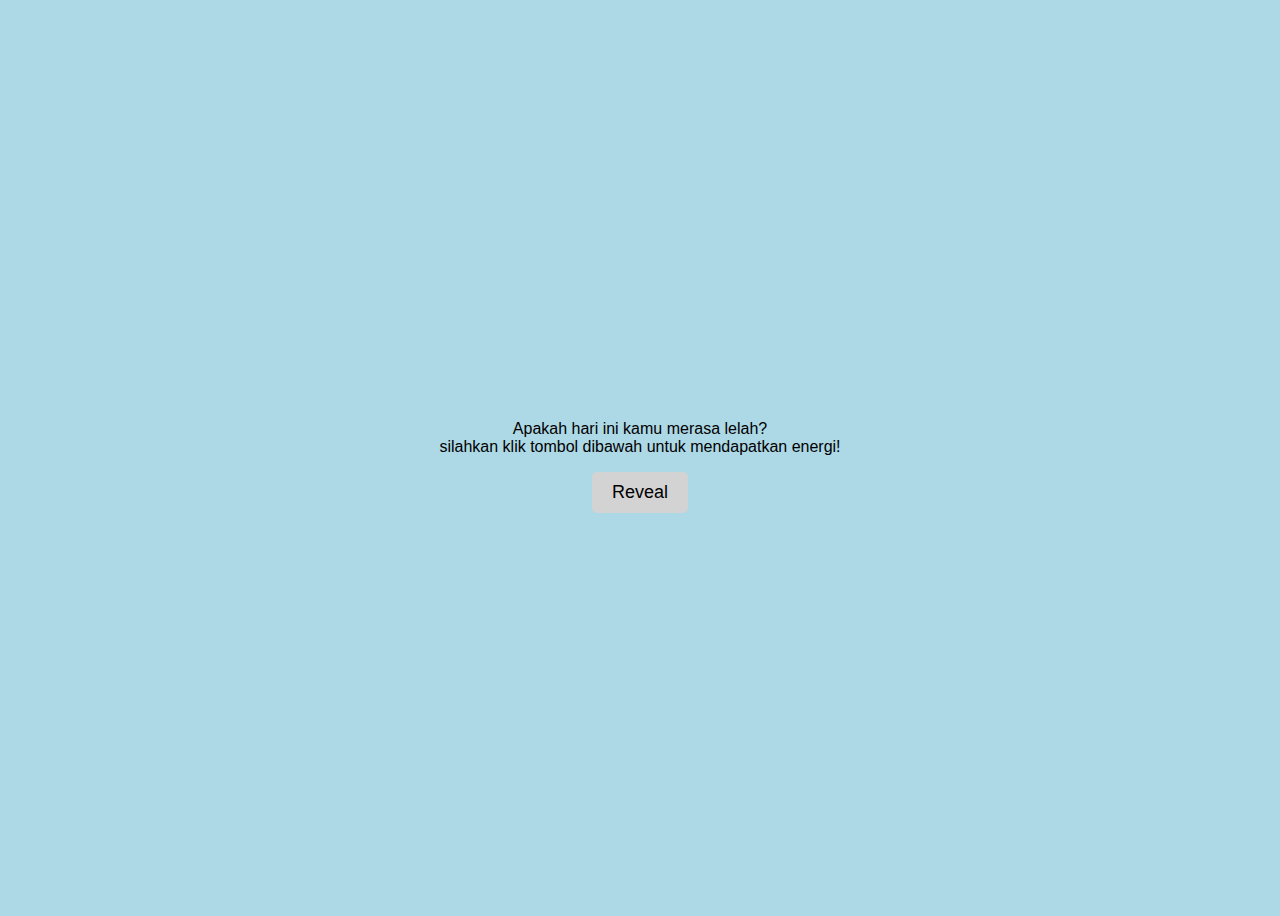
==== index.html @ 92c6347b "Update and rename indeks.html to index.html" ====
<!DOCTYPE html>
<html lang="en">

<head>
    <meta charset="UTF-8">
    <meta name="viewport" content="width=device-width, initial-scale=1.0">
    <title>Love Confession</title>
    <link rel="stylesheet" href="style.css">
    <script src="script.js" defer></script> <!-- Tautkan file JavaScript -->
</head>

<body>
    <div class="container">
        <p>Apakah hari ini kamu merasa lelah?<br> silahkan klik tombol dibawah untuk mendapatkan energi!</p>
        <button id="revealButton">Reveal</button>
        <!-- Modal -->
        <div id="myModal" class="modal hidden">
            <div class="modal-content">
                <span class="close">&times;</span>
                <img src="love-image.jpg" alt="Love Image" class="modal-image">
                <p>Author(Malvin) telah memberikan 1juta energi untuk anda<br>semoga anda memiliki hari yang menyenangkan!</p>
            </div>
        </div>
    </div>
</body>

</html>
---- style.css ----
body {
    display: flex;
    justify-content: center;
    align-items: center;
    height: 100vh;
    background: lightblue;
    font-family: Arial, sans-serif;
}

.container {
    text-align: center;
}

button {
    padding: 10px 20px;
    font-size: 18px;
    background: lightgray;
    border: none;
    border-radius: 5px;
    transition: background 0.3s;
}

button:hover {
    background: #FF5733;
}

/* Modal styles */
.modal {
    display: flex;
    justify-content: center;
    align-items: center;
    position: fixed;
    z-index: 1;
    left: 0;
    top: 0;
    width: 100%;
    height: 100%;
    overflow: auto;
    background-color: rgba(0, 0, 0, 0.4);
}

.modal-content {
    background-color: #fefefe;
    margin: 15% auto;
    padding: 20px;
    border: 1px solid #888;
    width: 80%;
    max-width: 600px;
    text-align: center;
}

.modal-image {
    width: 50%;
    height: auto;
    max-width: 500px;
}

.close {
    color: #aaa;
    float: right;
    font-size: 28px;
    font-weight: bold;
}

.close:hover,
.close:focus {
    color: black;
    text-decoration: none;
    cursor: pointer;
}

.hidden {
    display: none;
}

@keyframes fadein {
    0% { opacity: 0; }
    100% { opacity: 1; }
}
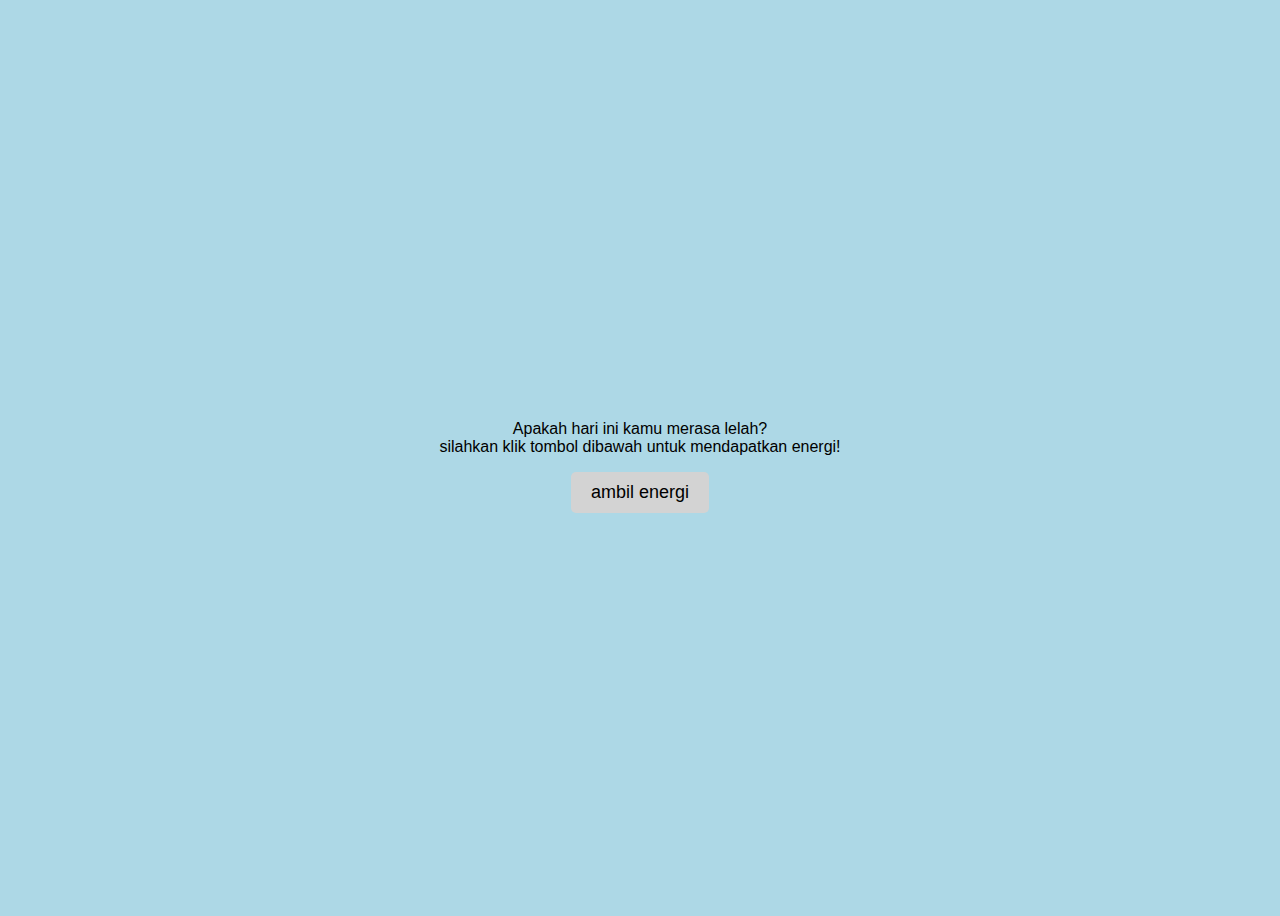
==== commit 9fc0c9f2: "Update index.html" ====
--- a/index.html
+++ b/index.html
@@ -12,7 +12,7 @@
 <body>
     <div class="container">
         <p>Apakah hari ini kamu merasa lelah?<br> silahkan klik tombol dibawah untuk mendapatkan energi!</p>
-        <button id="revealButton">Reveal</button>
+        <button id="revealButton">ambil energi</button>
         <!-- Modal -->
         <div id="myModal" class="modal hidden">
             <div class="modal-content">
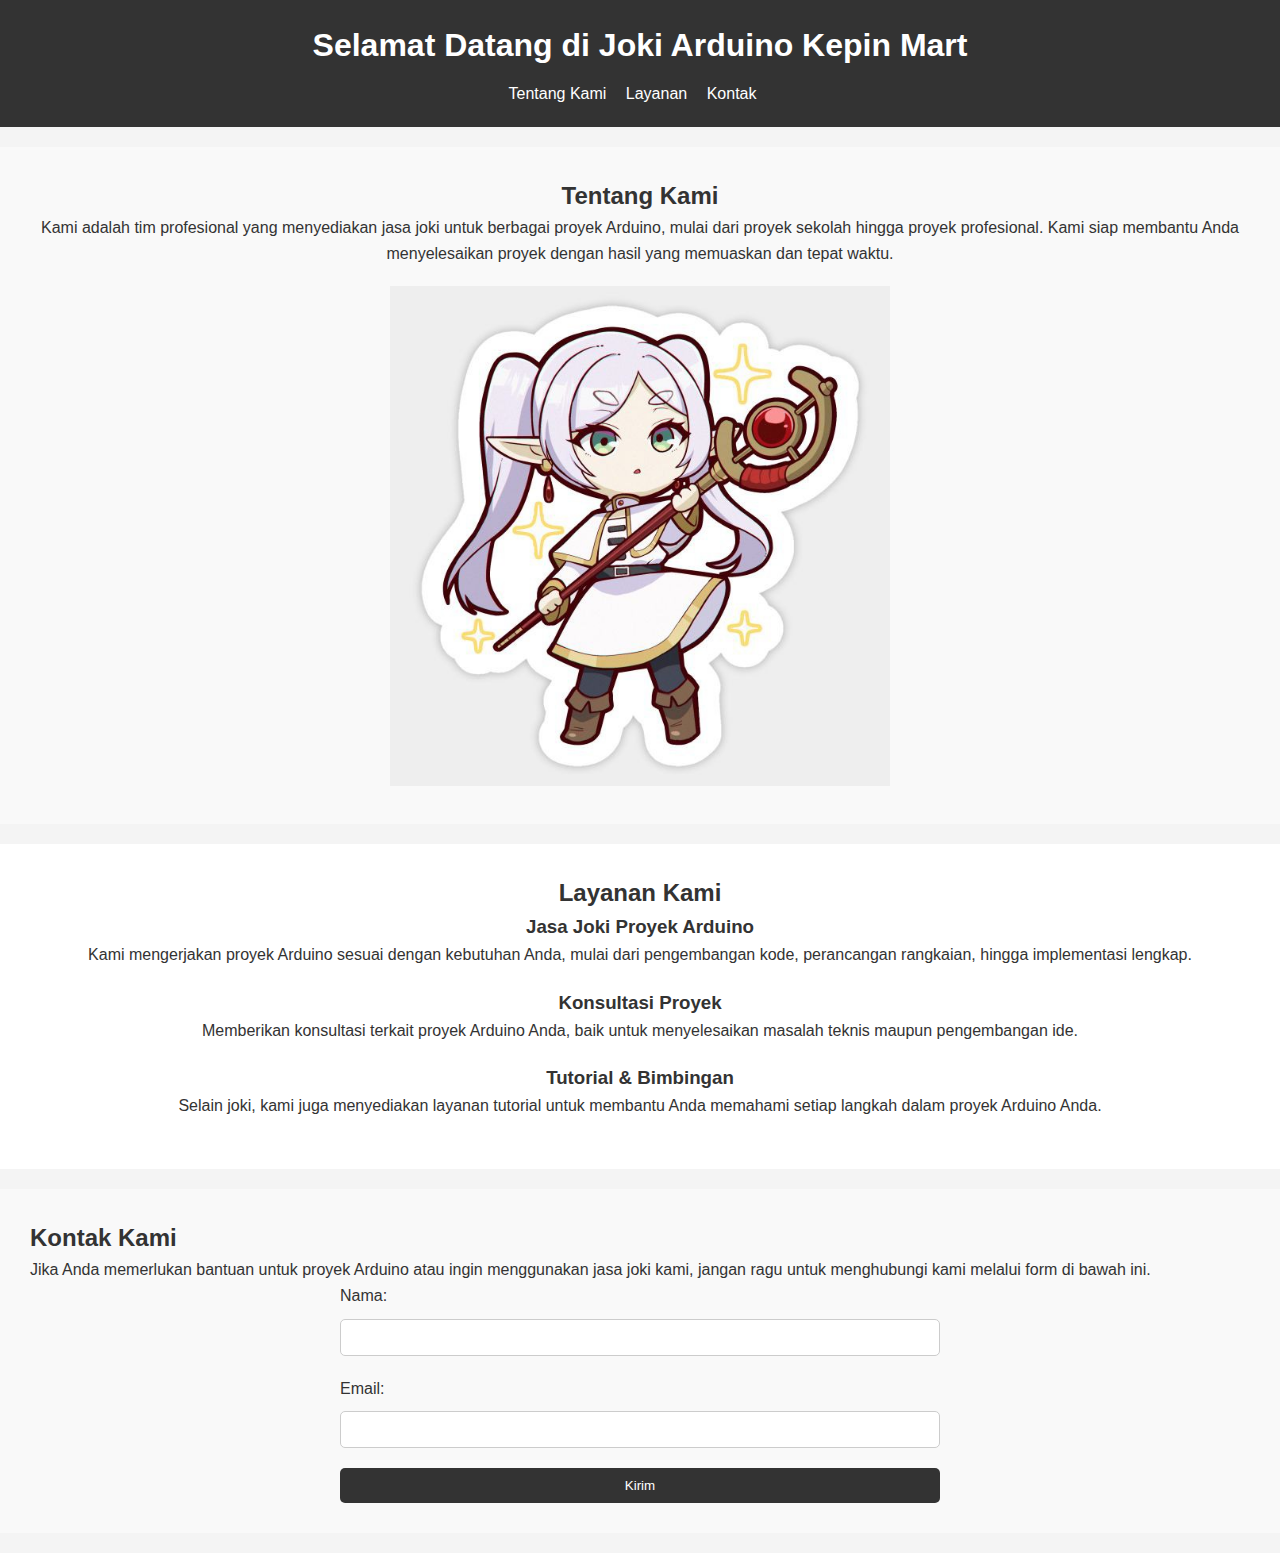
==== commit d96704ab: "Add files via upload" ====
--- a/index.html
+++ b/index.html
@@ -1,27 +1,60 @@
-<!DOCTYPE html>
-<html lang="en">
-
-<head>
-    <meta charset="UTF-8">
-    <meta name="viewport" content="width=device-width, initial-scale=1.0">
-    <title>Love Confession</title>
-    <link rel="stylesheet" href="style.css">
-    <script src="script.js" defer></script> <!-- Tautkan file JavaScript -->
-</head>
-
-<body>
-    <div class="container">
-        <p>Apakah hari ini kamu merasa lelah?<br> silahkan klik tombol dibawah untuk mendapatkan energi!</p>
-        <button id="revealButton">ambil energi</button>
-        <!-- Modal -->
-        <div id="myModal" class="modal hidden">
-            <div class="modal-content">
-                <span class="close">&times;</span>
-                <img src="love-image.jpg" alt="Love Image" class="modal-image">
-                <p>Author(Malvin) telah memberikan 1juta energi untuk anda<br>semoga anda memiliki hari yang menyenangkan!</p>
-            </div>
-        </div>
-    </div>
-</body>
-
-</html>
+<!DOCTYPE html>
+<html lang="en">
+<head>
+    <meta charset="UTF-8">
+    <meta name="viewport" content="width=device-width, initial-scale=1.0">
+    <meta http-equiv="X-UA-Compatible" content="ie=edge">
+    <title>Landing Page Jasa Joki Arduino</title>
+    <link rel="stylesheet" href="style.css">
+</head>
+<body>
+    <!-- Header Section -->
+    <header>
+        <h1>Selamat Datang di Joki Arduino Kepin Mart</h1>
+        <nav>
+            <ul>
+                <li><a href="#about">Tentang Kami</a></li>
+                <li><a href="#services">Layanan</a></li>
+                <li><a href="#contact">Kontak</a></li>
+            </ul>
+        </nav>
+    </header>
+
+    <!-- About Section -->
+    <section id="about">
+        <h2>Tentang Kami</h2>
+        <p>Kami adalah tim profesional yang menyediakan jasa joki untuk berbagai proyek Arduino, mulai dari proyek sekolah hingga proyek profesional. Kami siap membantu Anda menyelesaikan proyek dengan hasil yang memuaskan dan tepat waktu.</p>
+        <img src="about.jpg" alt="Tentang Kami" width="500" height="300">
+    </section>
+
+    <!-- Services Section -->
+    <section id="services">
+        <h2>Layanan Kami</h2>
+        <div class="service">
+            <h3>Jasa Joki Proyek Arduino</h3>
+            <p>Kami mengerjakan proyek Arduino sesuai dengan kebutuhan Anda, mulai dari pengembangan kode, perancangan rangkaian, hingga implementasi lengkap.</p>
+        </div>
+        <div class="service">
+            <h3>Konsultasi Proyek</h3>
+            <p>Memberikan konsultasi terkait proyek Arduino Anda, baik untuk menyelesaikan masalah teknis maupun pengembangan ide.</p>
+        </div>
+        <div class="service">
+            <h3>Tutorial & Bimbingan</h3>
+            <p>Selain joki, kami juga menyediakan layanan tutorial untuk membantu Anda memahami setiap langkah dalam proyek Arduino Anda.</p>
+        </div>
+    </section>
+
+    <!-- Contact Section -->
+    <section id="contact">
+        <h2>Kontak Kami</h2>
+        <p>Jika Anda memerlukan bantuan untuk proyek Arduino atau ingin menggunakan jasa joki kami, jangan ragu untuk menghubungi kami melalui form di bawah ini.</p>
+        <form action="#">
+            <label for="name">Nama:</label>
+            <input type="text" id="name" name="name" required>
+       <label for="email">Email:</label>
+<input type="email" id="email" name="email" required>
+            
+    <button type="submit">Kirim</button>
+</form>
+
+
--- a/style.css
+++ b/style.css
@@ -1,79 +1,110 @@
-body {
-    display: flex;
-    justify-content: center;
-    align-items: center;
-    height: 100vh;
-    background: lightblue;
-    font-family: Arial, sans-serif;
-}
-
-.container {
-    text-align: center;
-}
-
-button {
-    padding: 10px 20px;
-    font-size: 18px;
-    background: lightgray;
-    border: none;
-    border-radius: 5px;
-    transition: background 0.3s;
-}
-
-button:hover {
-    background: #FF5733;
-}
-
-/* Modal styles */
-.modal {
-    display: flex;
-    justify-content: center;
-    align-items: center;
-    position: fixed;
-    z-index: 1;
-    left: 0;
-    top: 0;
-    width: 100%;
-    height: 100%;
-    overflow: auto;
-    background-color: rgba(0, 0, 0, 0.4);
-}
-
-.modal-content {
-    background-color: #fefefe;
-    margin: 15% auto;
-    padding: 20px;
-    border: 1px solid #888;
-    width: 80%;
-    max-width: 600px;
-    text-align: center;
-}
-
-.modal-image {
-    width: 50%;
-    height: auto;
-    max-width: 500px;
-}
-
-.close {
-    color: #aaa;
-    float: right;
-    font-size: 28px;
-    font-weight: bold;
-}
-
-.close:hover,
-.close:focus {
-    color: black;
-    text-decoration: none;
-    cursor: pointer;
-}
-
-.hidden {
-    display: none;
-}
-
-@keyframes fadein {
-    0% { opacity: 0; }
-    100% { opacity: 1; }
-}+/* Global Styling */
+* {
+    margin: 0;
+    padding: 0;
+    box-sizing: border-box;
+}
+
+body {
+    font-family: Arial, sans-serif;
+    line-height: 1.6;
+    background-color: #f4f4f4;
+    color: #333;
+}
+
+header {
+    background-color: #333;
+    color: #fff;
+    padding: 20px 0;
+    text-align: center;
+}
+
+header h1 {
+    margin-bottom: 10px;
+}
+
+nav ul {
+    list-style-type: none;
+}
+
+nav ul li {
+    display: inline;
+    margin-right: 15px;
+}
+
+nav ul li a {
+    color: #fff;
+    text-decoration: none;
+}
+
+section {
+    padding: 20px;
+    margin: 20px 0;
+}
+
+#about {
+    background-color: #f9f9f9;
+    padding: 30px;
+    text-align: center;
+}
+
+#about img {
+    margin-top: 20px;
+    max-width: 100%;
+    height: auto;
+}
+
+#services {
+    background-color: #fff;
+    padding: 30px;
+    text-align: center;
+}
+
+.service {
+    margin-bottom: 20px;
+}
+
+#contact {
+    background-color: #f9f9f9;
+    padding: 30px;
+}
+
+#contact form {
+    max-width: 600px;
+    margin: 0 auto;
+}
+
+#contact form label {
+    display: block;
+    margin-bottom: 10px;
+}
+
+#contact form input, #contact form textarea {
+    width: 100%;
+    padding: 10px;
+    margin-bottom: 20px;
+    border: 1px solid #ccc;
+    border-radius: 5px;
+}
+
+#contact form button {
+    display: block;
+    width: 100%;
+    padding: 10px;
+    background-color: #333;
+    color: #fff;
+    border: none;
+    cursor: pointer;
+    border-radius: 5px;
+}
+
+#contact form button:hover {
+    background-color: #555;
+}
+
+footer {
+    background-color: #333;
+    color: #fff;
+    text-align: center;
+    padding: 10px 0;
+}
